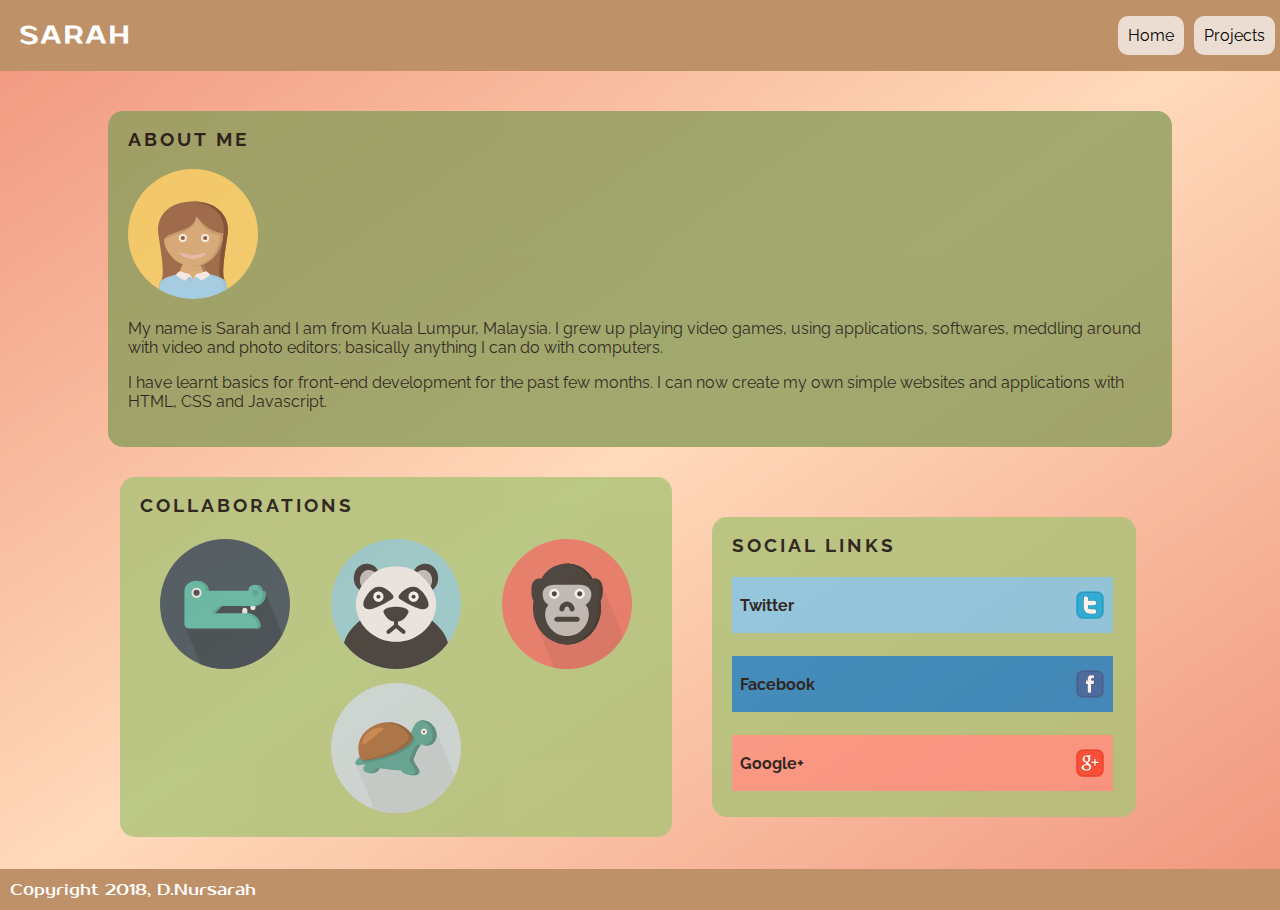
==== index.html @ d5039f19 "upload" ====
<!doctype html>
<html lang="en">
<head>
  <meta charset="utf-8">
  <title>Sarah's Profile</title>
  <meta name="viewport" content="width=device-width, initial-scale=1.0">
  <link rel="stylesheet" href="styles.css">
  <link href="https://fonts.googleapis.com/css?family=Handlee" rel="stylesheet"></head>
  <body>

    <header class="header">
      <div class="page-name">
        <h2>
          SARAH
        </h2>
      </div>
      <div class="nav-icon" onclick="navIcon(this)">
        <div class="bar1"></div>
        <div class="bar2"></div>
        <div class="bar3"></div>
      </div>
        <ul class="nav-list">
          <li class="nav-button"><a href="index.html">Home</a></li>
          <li class="nav-button"><a href="projects.html">Projects</a></li>
        </ul>
    </header>

    <main class="flex">

      <div class="card-wrap">


      <div class="big-card">
        <h3 class="card-title">ABOUT ME</h3>
        <div class="desc-content">
          <div class="desc-group">
            <div class="my-picture">
                <img class="prof-pic" src="img/girl.svg" alt="Me">
            </div>
            <div class="desc-box-one">
              <p>My name is Sarah and I am from Kuala Lumpur, Malaysia.
                I grew up playing video games, using applications, softwares,
                meddling around with video and photo editors; basically anything
                I can do with computers.
              </p>
            </div>
          </div>
          <div class="desc-box-two">
            <p>I have learnt basics for front-end development for the past few
              months. I can now create my own simple websites and applications with
              HTML, CSS and Javascript.</p>
          </div>
        </div>
      </div>

        <div class="medium-card">
          <h3 class="card-title">COLLABORATIONS</h3>
          <ul class="animal-list">
            <li class="animal"><img src="img/crocodile.svg" alt="Crocodile" width="100" height="100"></li>
            <li class="animal"><img src="img/panda.svg" alt="Panda" width="100" height="100"></li>
            <li class="animal"><img src="img/gorilla.svg" alt="Gorilla" width="100" height="100"></li>
            <li class="animal"><img src="img/tortoise.svg" alt="Tortoise" width="100" height="100"></li>
          </ul>
        </div>

        <div class="small-card">
          <h3 class="card-title">SOCIAL LINKS</h3>
          <ul class="socmed-list">
            <li class="socmed-button twitter"><a href="https://twitter.com/kayzeesarah"><span>Twitter</span><img src="img/twitter.svg" alt="Twitter"></a></li>
            <li class="socmed-button facebook"><a href="https://www.facebook.com/sarah.pitt.5245"><span>Facebook</span><img src="img/facebook.svg" alt="Twitter"></a></li>
            <li class="socmed-button googleplus"><a href="https://plus.google.com/u/0/116645699594888385064"><span>Google+</span><img src="img/google+.svg" alt="Twitter"></a></li>
          </ul>
        </div>
    </div>

    </main>
    <footer>
      <p class="copyright">Copyright 2018, D.Nursarah</p>
    </footer>
    <script src="script.js"></script>
  </body>
  </html>
---- styles.css ----
@import url('https://fonts.googleapis.com/css?family=Prosto+One');
@import url('https://fonts.googleapis.com/css?family=Raleway');

html,
body {
  margin:0;
  padding:0;
}

body {
  background: linear-gradient(to top left, #F0957D, #FFDABA, #F0957D);
  font-family: 'Raleway', sans-serif;
  background-repeat: no-repeat;
  background-attachment: fixed;
}

header{
  background-color: #BF9169;
  display:flex;
  flex-direction: row;
  min-width: 320px;
}

/* NAVIGATION */
.nav-icon {
    display: inline-block;
    cursor: pointer;
    margin: 13px 20px;
}

.bar1, .bar2, .bar3 {
    width: 35px;
    height: 5px;
    background-color: #333;
    margin: 6px 0;
    transition: 0.4s;
}

/* Rotate first bar */
.change .bar1 {
    -webkit-transform: rotate(-45deg) translate(-9px, 6px) ;
    transform: rotate(-45deg) translate(-9px, 6px) ;
}

/* Fade out the second bar */
.change .bar2 {
    opacity: 0;
}

/* Rotate last bar */
.change .bar3 {
    -webkit-transform: rotate(45deg) translate(-8px, -8px) ;
    transform: rotate(45deg) translate(-8px, -8px) ;
}

.flex {
  display: flex;
  flex-direction: column;
  flex-wrap: wrap;
  width: 100%;
  justify-content: center;
}

.card-wrap {
  display:flex;
  flex-direction: column;
  flex-wrap: wrap;
  align-items: center;
}

.page-name {
  padding-left: 20px;
  flex-grow: 2;
  color: white;
  font-family: 'Prosto One', cursive;
  letter-spacing: 3px;
}

.hide-name {
  display: none;
}

.nav-list {
   list-style: none;
   display: none;
   flex-direction: row;
   flex-wrap: wrap;
   margin-left: -5px;
}

.show-nav {
  display: flex;
}

.nav-button {
  background-color: #ECDDD2;
  padding:10px;
  border-radius: 10px;
  margin: 0 5px;
}

.nav-button:hover {
    background-color: #A9A6C3;
}


a {
  text-decoration: none;
  color: black;
}


.card-title {
  letter-spacing: 3px;
  margin-top: -3px;
}

 /* First Card */

.big-card {
  background-color: #8B9E5D;
  width: 80%;
  margin: 40px 0px 20px 0px ;
  padding: 20px;
  opacity: 0.8;
  display: flex;
  flex-direction: column;
  flex-wrap: wrap;
  border-radius: 15px;
}

.prof-pic:hover {
  transform: scale(1.1);
  transition: 0.2s ease-out;
}

 .desc-box-one {
  width: 100%;
  height: 50%;
}

.desc-box-two {
  width: 100%;
  height: 50%;
}

/* SECOND CARD */

  .medium-card {
  background-color: #ABC378;
  width: 80%;
  height: 280px;
  padding: 20px;
  margin: 10px 20px 20px 20px;
  opacity: 0.8;
  justify-content: center;
  border-radius: 15px;
}

.animal-list {
  list-style: none;
  display: flex;
  flex-direction:row;
  flex-wrap:wrap;
  justify-content: space-between;
  padding: 0;
}

.animal {
  padding: 5px;
  display: block;
  background: none;
}

.animal:hover {
  transform: scale(1.2);
  transition: 0.2s ease-in;
}

/* THIRD CARD */

 .small-card {
  background-color: #ABC378;
  width: 80%;
  margin: 10px 20px 40px 20px;
  padding: 20px;
  opacity: 0.8;
  border-radius: 15px;
}

 .socmed-list {
  display:flex;
  flex-direction: column;
  flex-wrap: wrap;
  justify-content: center;
  padding: 0;
}

.socmed-button {
  margin: 3px;
  list-style: none;
  font-weight: bold;
  margin-left: 0;
}

.twitter {
  background-color: #7CC6E8;
}

.facebook {
  background-color: #177FBF;
}

.googleplus {
  background-color: #FA8F7D;
}

.socmed-button a {
  display: flex;
  align-items: center;
  padding: 8px;
}

.socmed-button span {
  flex-grow: 2;
}

.socmed-button img {
  width: 30px;
  height: 30px;
}


/* CARD HOVER EFFECT */

.big-card:hover {
  box-shadow: 0 4px 8px 0 rgba(0, 0, 0, 0.2), 0 6px 20px 0 rgba(0, 0, 0, 0.19);
}

.medium-card:hover {
  box-shadow: 0 4px 8px 0 rgba(0, 0, 0, 0.2), 0 6px 20px 0 rgba(0, 0, 0, 0.19);
}

.small-card:hover {
  box-shadow: 0 4px 8px 0 rgba(0, 0, 0, 0.2), 0 6px 20px 0 rgba(0, 0, 0, 0.19);
}

/* PROJECT PAGE */

.project-title {
  color: white;
  margin-top: 20px;
  margin-bottom: -5px;
  text-align: center;
}

.projects-card {
  background-color: #99B5AF;
  width: 80%;
  height: inherit;
  margin: 40px auto;
  opacity: 0.8;
  justify-content: center;
  border-radius: 15px;
}

.project a {
  background: white;
  border-radius: 25%;
  align-self: center;
}

.project-list {
  list-style: none;
  display: flex;
  flex-direction:column;
  flex-wrap:wrap;
  justify-content: space-between;
  padding: 0;
  padding-top: 25px;
  width:100%;
}

.project {
  margin-bottom: 30px;
  align-self: center;
  width:100%;
}

.tab {
  width: 80%;
  margin: 0 auto;
  text-align: center;
  height: 40px;
  box-shadow: 0 6px 12px -6px black;
}

/* TABS COLOURS */

.colour-one {
  background-color: #DECED8;
}

.colour-two {
  background-color: #E5EEF5;
}

.colour-three {
  background-color: #A9A6C3;
}

.colour-four {
  background-color: #E7DDDB;
}

.colour-five {
  background-color: #D4D2DF;
}

.info {
  display: none;
  border: 1px white solid;
  background-color: pink;
  padding: 5px;
  opacity: 0.8;
  margin: 10px 0px;
}

.showInfo {
  display: flex;
  flex-direction: column;
}

/* FOOTER */

 footer {
  position: relative;
  bottom: -12px;;
  width: 100%;
  background-color: #BF9169;
  font-family: 'Prosto One', cursive;
  color: white;
  margin:0;
}

.copyright {
  margin: 0;
  padding: 10px;
}


@media (min-width: 768px) {
  .card-wrap {
    flex-direction: row;
    justify-content: center;
  }

  .medium-card {
    width: 40%;
  }
  .small-card {
    width: 30%;
  }
  .projects-card {
    width: 65%;
  }
  .nav-icon {
    display: none;
  }
  .nav-list {
    display: flex;
  }

  .animal-list {
    justify-content: space-around;
  }

}

@media (min-width: 1024px) {


 .big-card {
   width: 80%;
 }

.medium-card {
  margin-left: -4px;
  padding-bottom: 60px;
}

img {
  width: 130px;
  height: 130px;
}

.small-card {
  height: 260px;
  margin-bottom: 0;
}

.socmed-button {
  margin-bottom: 20px;
  padding: 5px 0px;
}

}
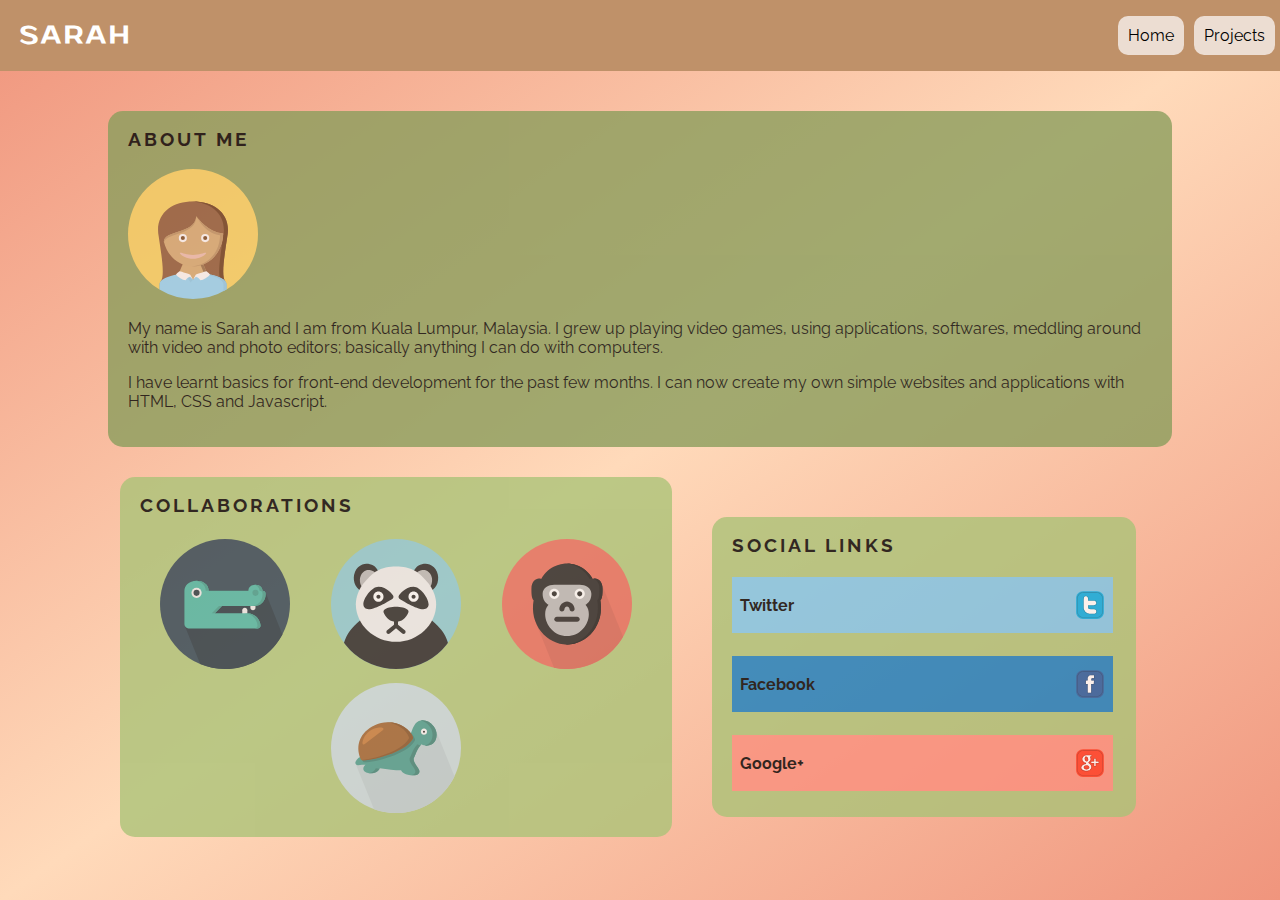
==== commit b1054f97: "Update index.html" ====
--- a/index.html
+++ b/index.html
@@ -74,9 +74,6 @@
     </div>
 
     </main>
-    <footer>
-      <p class="copyright">Copyright 2018, D.Nursarah</p>
-    </footer>
     <script src="script.js"></script>
   </body>
   </html>
--- a/styles.css
+++ b/styles.css
@@ -291,7 +291,7 @@
   width: 80%;
   margin: 0 auto;
   text-align: center;
-  height: 40px;
+  height: 58px;
   box-shadow: 0 6px 12px -6px black;
 }
 
@@ -334,8 +334,8 @@
 /* FOOTER */
 
  footer {
-  position: relative;
-  bottom: -12px;;
+  position: absolute;
+  bottom: 0;
   width: 100%;
   background-color: #BF9169;
   font-family: 'Prosto One', cursive;
